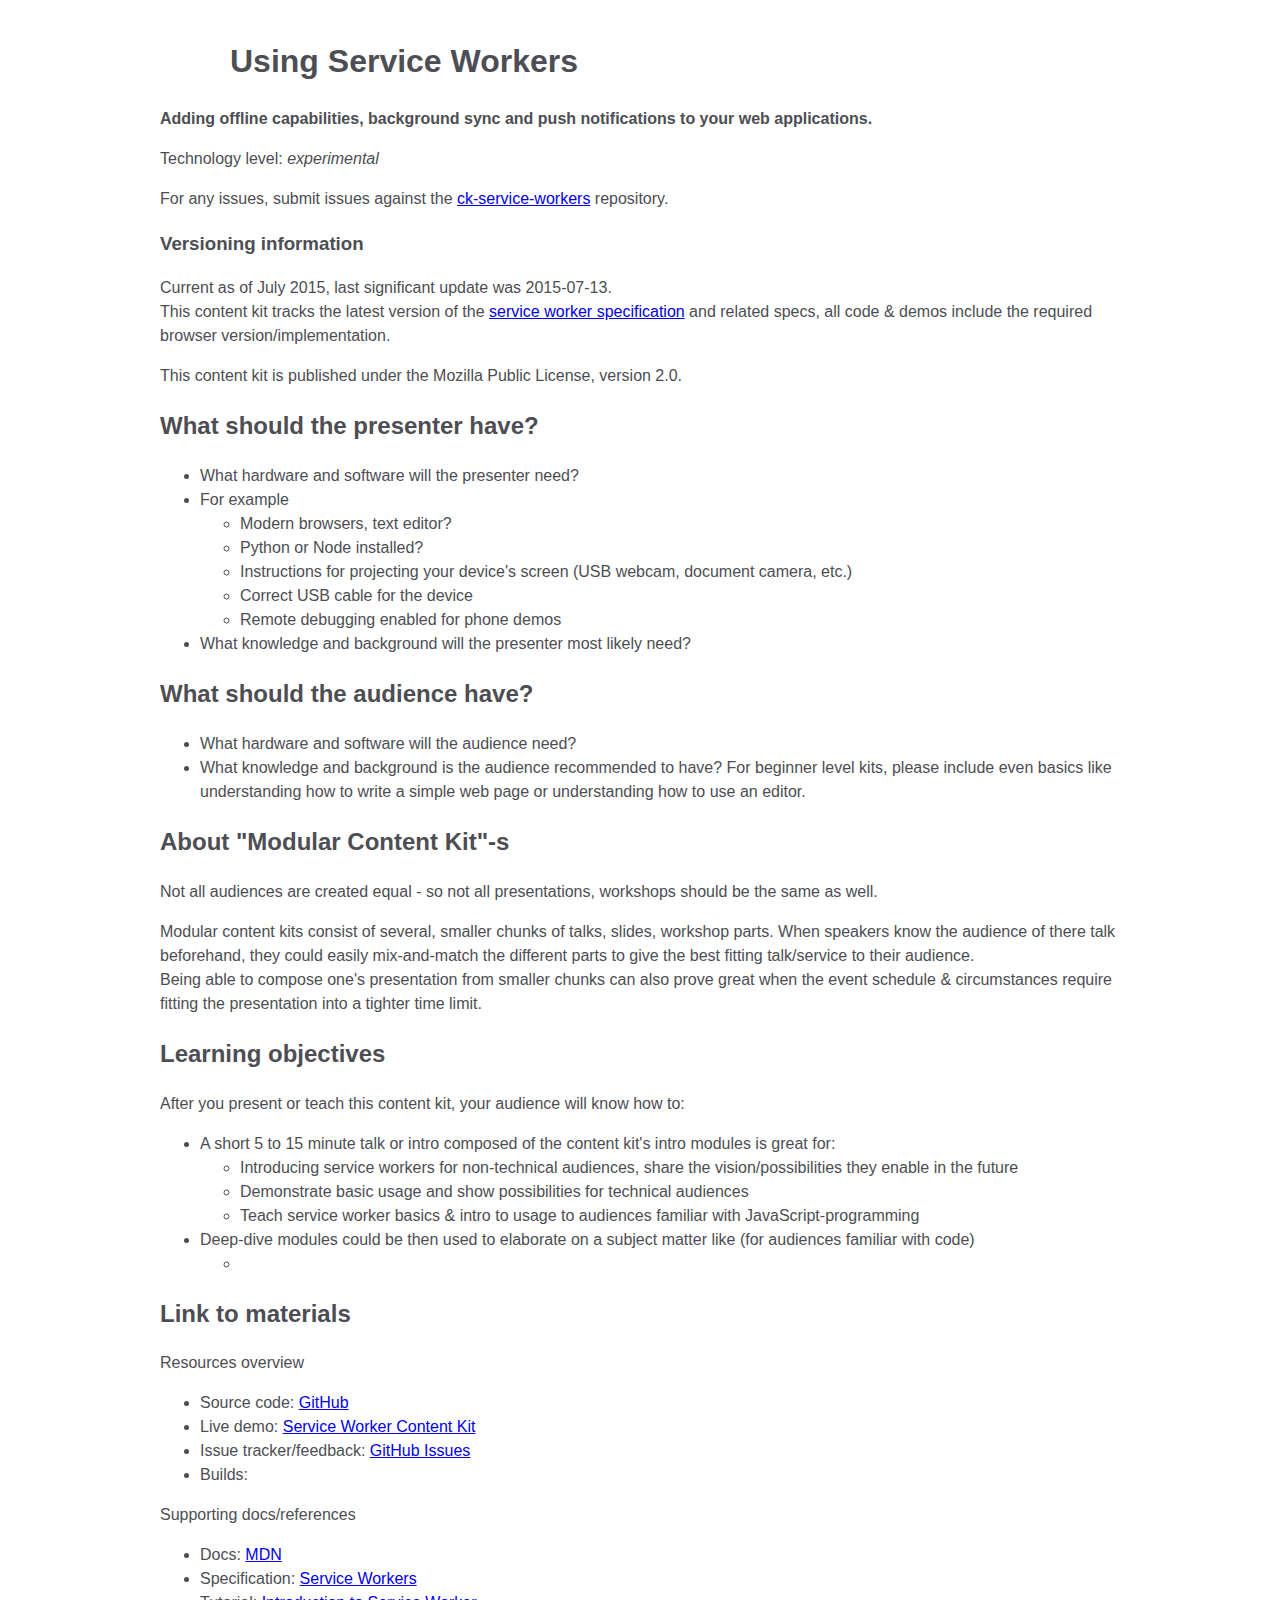
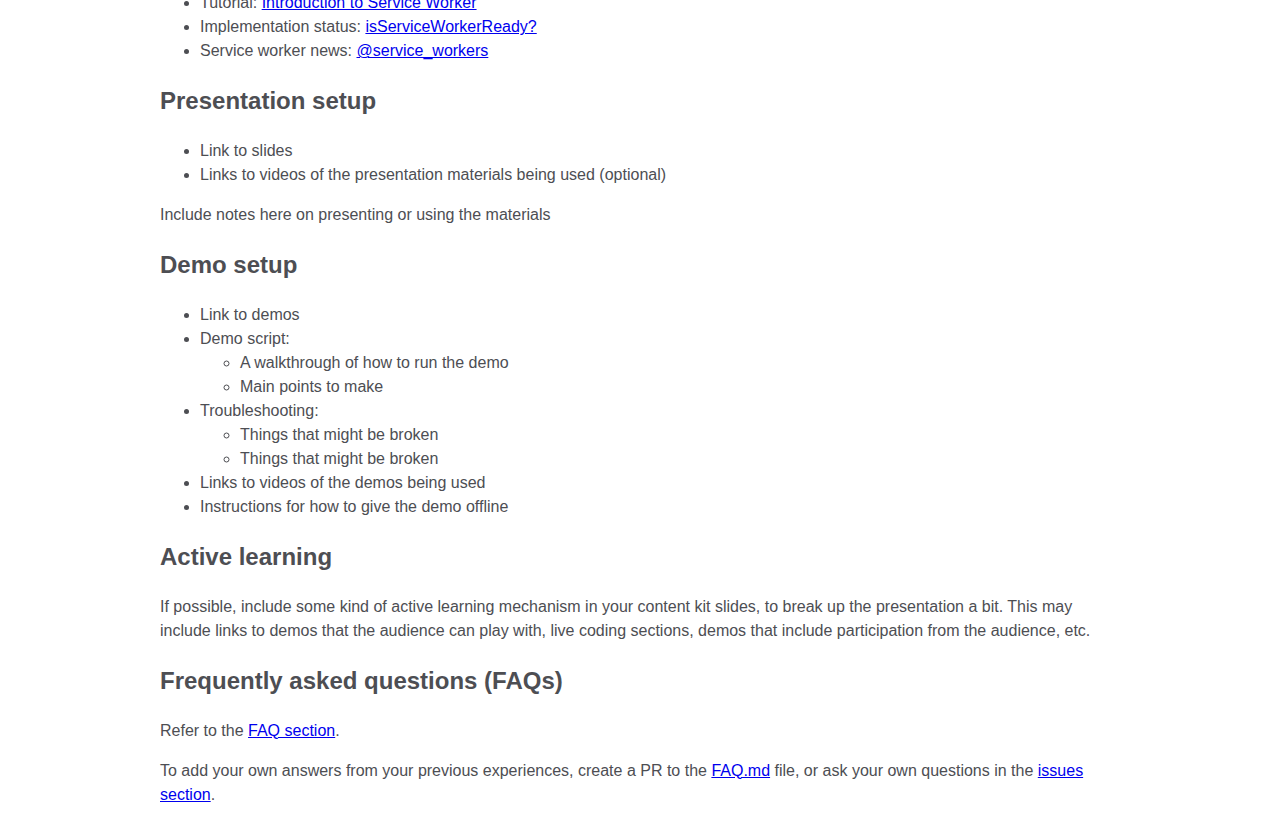
==== index.html @ 8a866623 "initial skeleton" ====
<!DOCTYPE html>

<html>
<head>
  <meta http-equiv="Content-Type" content="text/html; charset=utf-8"/>
  <title>Using Service Workers</title>
  <link href="css/main.css" rel="stylesheet" type="text/css">
</head>

<body>
<h1>Using Service Workers</h1>

<p><strong>Adding offline capabilities, background sync and push notifications to your web applications.</strong></p>

<p>
Technology level: <em>experimental</em>
</p>

<p>
For any issues, submit issues against the <a href="https://github.com/flaki/ck-service-workers">ck-service-workers</a> repository.
</p>

<h3>Versioning information</h3>

<p>Current as of July 2015, last significant update was 2015-07-13. <br>
  This content kit tracks the latest version of the <a href="https://github.com/slightlyoff/ServiceWorker/">service worker specification</a>
  and related specs, all code &amp; demos include the required browser version/implementation.</p>

<p>This content kit is published under the Mozilla Public License, version 2.0.</p>

<h2>What should the presenter have?</h2>

<ul>
    <li>What hardware and software will the presenter need?</li>
    <li>For example
      <ul>
        <li>Modern browsers, text editor?</li>
        <li>Python or Node installed?</li>
        <li>Instructions for projecting your device's screen (USB webcam, document camera, etc.)</li>
        <li>Correct USB cable for the device</li>
        <li>Remote debugging enabled for phone demos</li>
      </ul>
    </li>
    <li>What knowledge and background will the presenter most likely need?</li>
</ul>


<h2>What should the audience have?</h2>

<ul>
    <li>What hardware and software will the audience need?</li>
    <li>What knowledge and background is the audience recommended to have? For beginner level kits, please include even basics like understanding how to write a simple web page or understanding how to use an editor.</li>
</ul>


<h2>About "Modular Content Kit"-s</h2>

<p>Not all audiences are created equal - so not all presentations, workshops should be the same as well.</p>

<p>Modular content kits consist of several, smaller chunks of talks, slides, workshop parts.
  When speakers know the audience of there talk beforehand, they could easily mix-and-match the different parts to give the best fitting talk/service to their audience.<br>
  Being able to compose one's presentation from smaller chunks can also prove great when the event schedule &amp; circumstances require fitting the presentation into a tighter time limit.
</p>


<h2>Learning objectives</h2>

<p>After you present or teach this content kit, your audience will know how to:</p>

<ul>
  <li>A short 5 to 15 minute talk or intro composed of the content kit's intro modules is great for:
    <ul>
      <li>Introducing service workers for non-technical audiences, share the vision/possibilities they enable in the future</li>
      <li>Demonstrate basic usage and show possibilities for technical audiences</li>
      <li>Teach service worker basics &amp; intro to usage to audiences familiar with JavaScript-programming</li>
    </ul>
  </li>
  <li>Deep-dive modules could be then used to elaborate on a subject matter like (for audiences familiar with code)
    <ul>
      <li></li>
    </ul>
  </li>
</ul>

<h2>Link to materials</h2>

<p>Resources overview</p>

    <ul>
        <li>Source code: <a href="https://github.com/flaki/ck-service-workers/">GitHub</a></li>
        <li>Live demo: <a href="http://flaki.github.com/ck-service-workers/index.html">Service Worker Content Kit</a></li>
        <li>Issue tracker/feedback: <a href="https://github.com/flaki/ck-service-workers/issues">GitHub Issues</a></li>
        <li>Builds:</li>
    </ul>

<p>Supporting docs/references</p>

    <ul>
        <li>Docs: <a href="https://developer.mozilla.org/en-US/docs/Web/API/Service_Worker_API">MDN</a></li>
        <li>Specification: <a href="#https://slightlyoff.github.io/ServiceWorker/spec/service_worker/index.html">Service Workers</a></li>
        <li>Tutorial: <a href="http://www.html5rocks.com/en/tutorials/service-worker/introduction/">Introduction to Service Worker</a></li>
        <li>Implementation status: <a href="https://jakearchibald.github.io/isserviceworkerready/">isServiceWorkerReady?</a></li>
        <li>Service worker news: <a href="https://twitter.com/service_workers">@service_workers</a></li>
    </ul>


<h2>Presentation setup</h2>

<ul>
  <li>Link to slides</li>
  <li>Links to videos of the presentation materials being used (optional)</li>
</ul>

<p>Include notes here on presenting or using the materials</p>

<h2>Demo setup</h2>

<ul>
  <li>Link to demos</li>
  <li>Demo script:
    <ul>
      <li>A walkthrough of how to run the demo</li>
      <li>Main points to make</li>
    </ul>
  </li>
  <li>Troubleshooting:
    <ul>
      <li>Things that might be broken</li>
      <li>Things that might be broken</li>
    </ul>
  </li>
  <li>Links to videos of the demos being used</li>
  <li>Instructions for how to give the demo offline</li>
</ul>

<h2>Active learning</h2>

<p>If possible, include some kind of active learning mechanism in your content kit slides, to break up the presentation a bit. This may include links to demos that the audience can play with, live coding sections, demos that include participation from the audience, etc.</p>

<h2>Frequently asked questions (FAQs)</h2>

<p>
Refer to the <a href="faq.html">FAQ section</a>.
</p>

<p>
To add your own answers from your previous experiences, create a PR to the
<a href="https://github.com/flaki/ck-service-workers/blob/gh-pages/FAQ.md">FAQ.md</a> file,
or ask your own questions in the <a href="https://github.com/flaki/ck-service-workers">issues section</a>.
</p>
---- css/main.css ----
body {
    margin: auto;
    font-family: "Open Sans",sans-serif;
    line-height: 1.5;
    color: #4D4E53;
    padding: 1em;
    max-width: 60em;
}

h1 {
    background-image: url("../img/mdn_logo.png");
    background-repeat: no-repeat;
    background-position: left center;
    background-size: 50px 50px;
    padding: 0 0 0 70px;
}
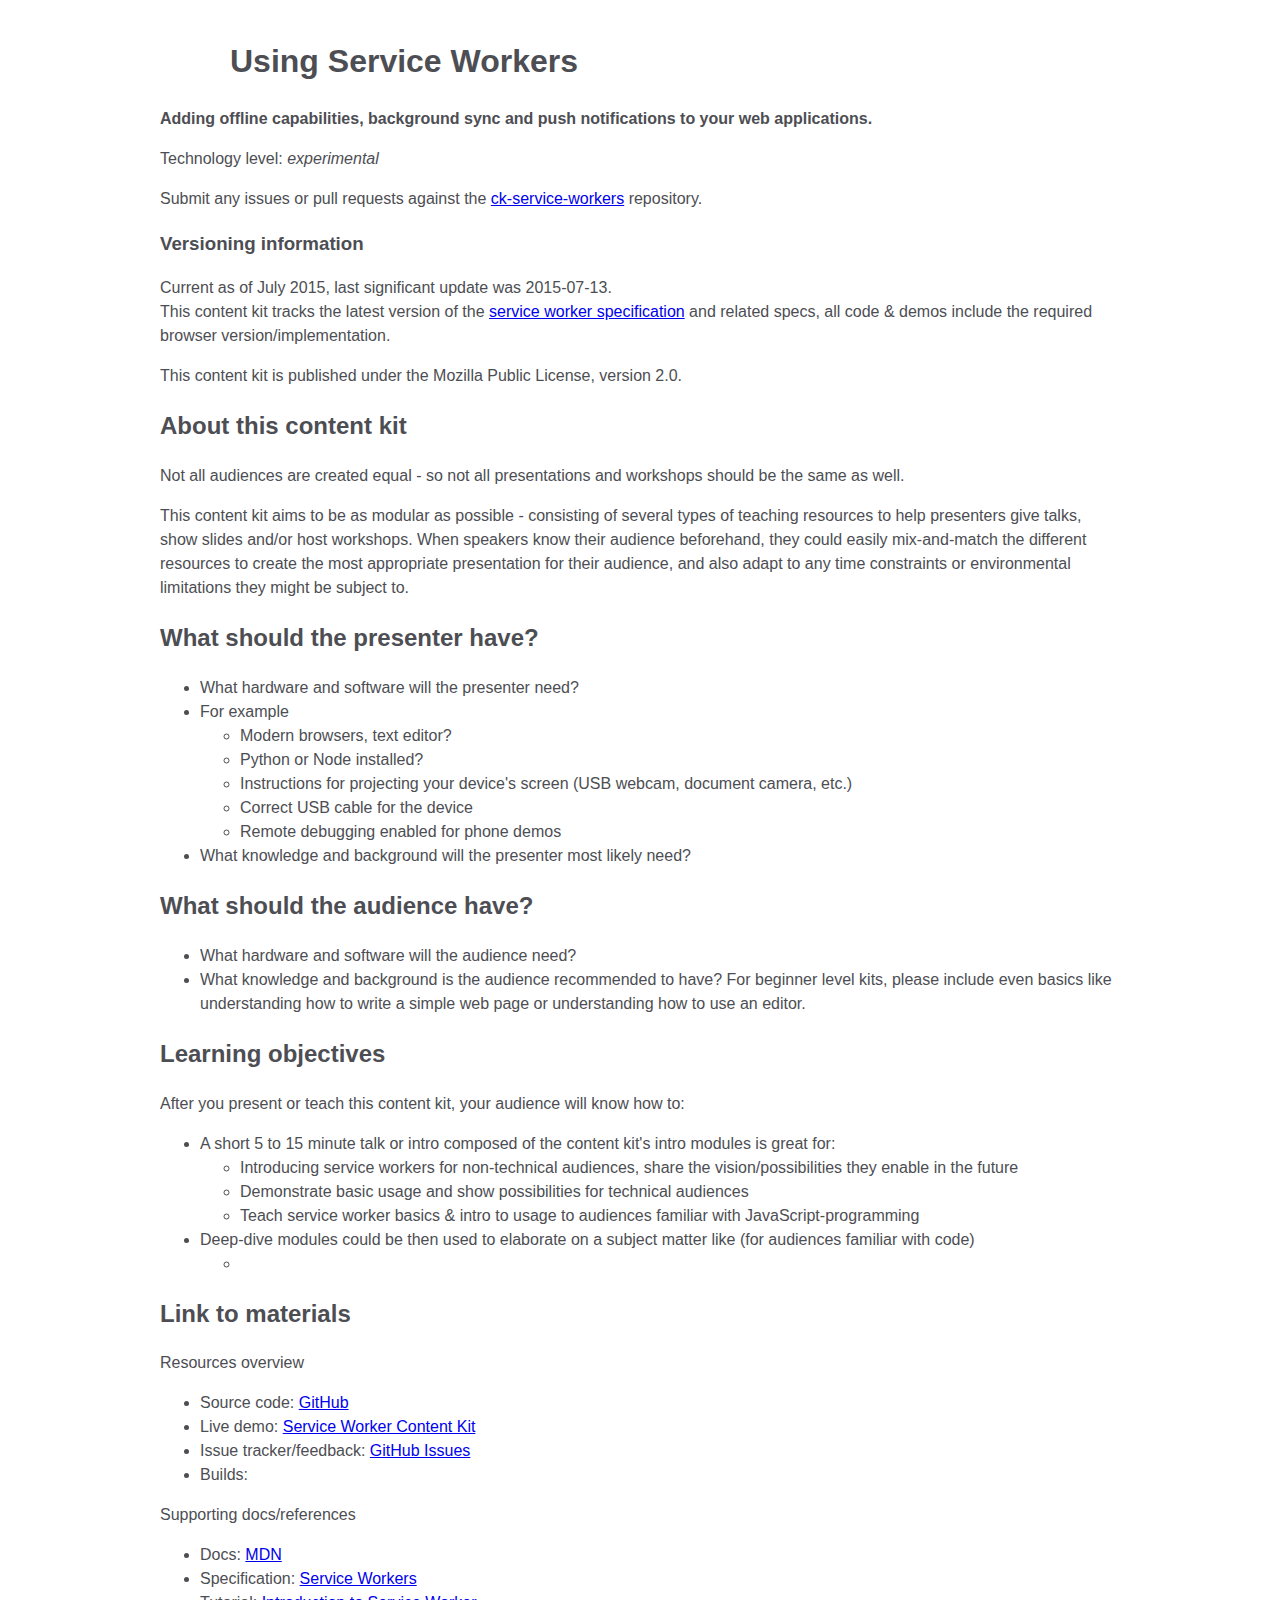
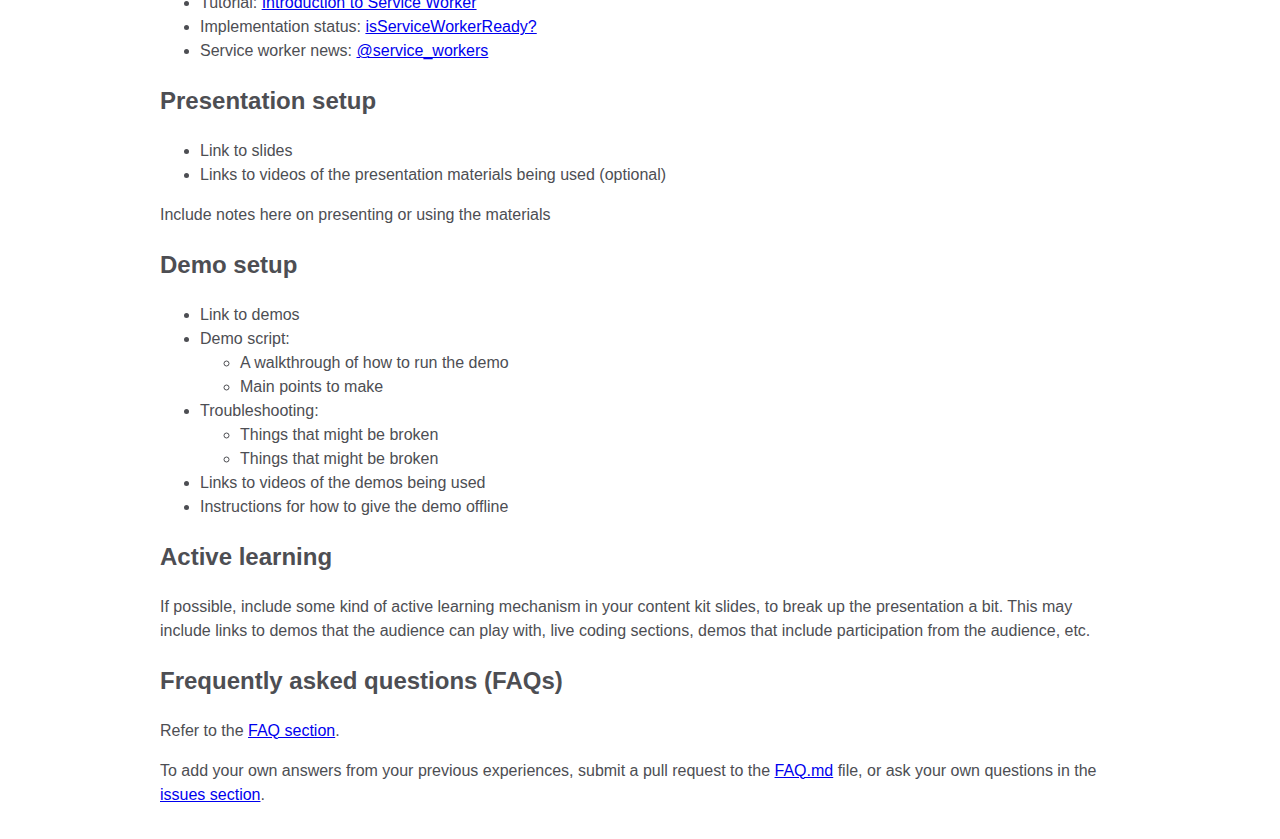
==== commit daf3c5c3: "Rearrange sections & clarify index copy" ====
--- a/index.html
+++ b/index.html
@@ -17,7 +17,7 @@
 </p>
 
 <p>
-For any issues, submit issues against the <a href="https://github.com/flaki/ck-service-workers">ck-service-workers</a> repository.
+Submit any issues or pull requests against the <a href="https://github.com/flaki/ck-service-workers">ck-service-workers</a> repository.
 </p>
 
 <h3>Versioning information</h3>
@@ -27,6 +27,14 @@
   and related specs, all code &amp; demos include the required browser version/implementation.</p>
 
 <p>This content kit is published under the Mozilla Public License, version 2.0.</p>
+
+
+<h2>About this content kit</h2>
+
+<p>Not all audiences are created equal - so not all presentations and workshops should be the same as well.</p>
+
+<p>This content kit aims to be as modular as possible - consisting of several types of teaching resources to help presenters give talks, show slides and/or host workshops. When speakers know their audience beforehand, they could easily mix-and-match the different resources to create the most appropriate presentation for their audience, and also adapt to any time constraints or environmental limitations they might be subject to.</p>
+
 
 <h2>What should the presenter have?</h2>
 
@@ -51,17 +59,6 @@
     <li>What hardware and software will the audience need?</li>
     <li>What knowledge and background is the audience recommended to have? For beginner level kits, please include even basics like understanding how to write a simple web page or understanding how to use an editor.</li>
 </ul>
-
-
-<h2>About "Modular Content Kit"-s</h2>
-
-<p>Not all audiences are created equal - so not all presentations, workshops should be the same as well.</p>
-
-<p>Modular content kits consist of several, smaller chunks of talks, slides, workshop parts.
-  When speakers know the audience of there talk beforehand, they could easily mix-and-match the different parts to give the best fitting talk/service to their audience.<br>
-  Being able to compose one's presentation from smaller chunks can also prove great when the event schedule &amp; circumstances require fitting the presentation into a tighter time limit.
-</p>
-
 
 <h2>Learning objectives</h2>
 
@@ -144,7 +141,7 @@
 </p>
 
 <p>
-To add your own answers from your previous experiences, create a PR to the
+To add your own answers from your previous experiences, submit a pull request to the 
 <a href="https://github.com/flaki/ck-service-workers/blob/gh-pages/FAQ.md">FAQ.md</a> file,
 or ask your own questions in the <a href="https://github.com/flaki/ck-service-workers">issues section</a>.
 </p>
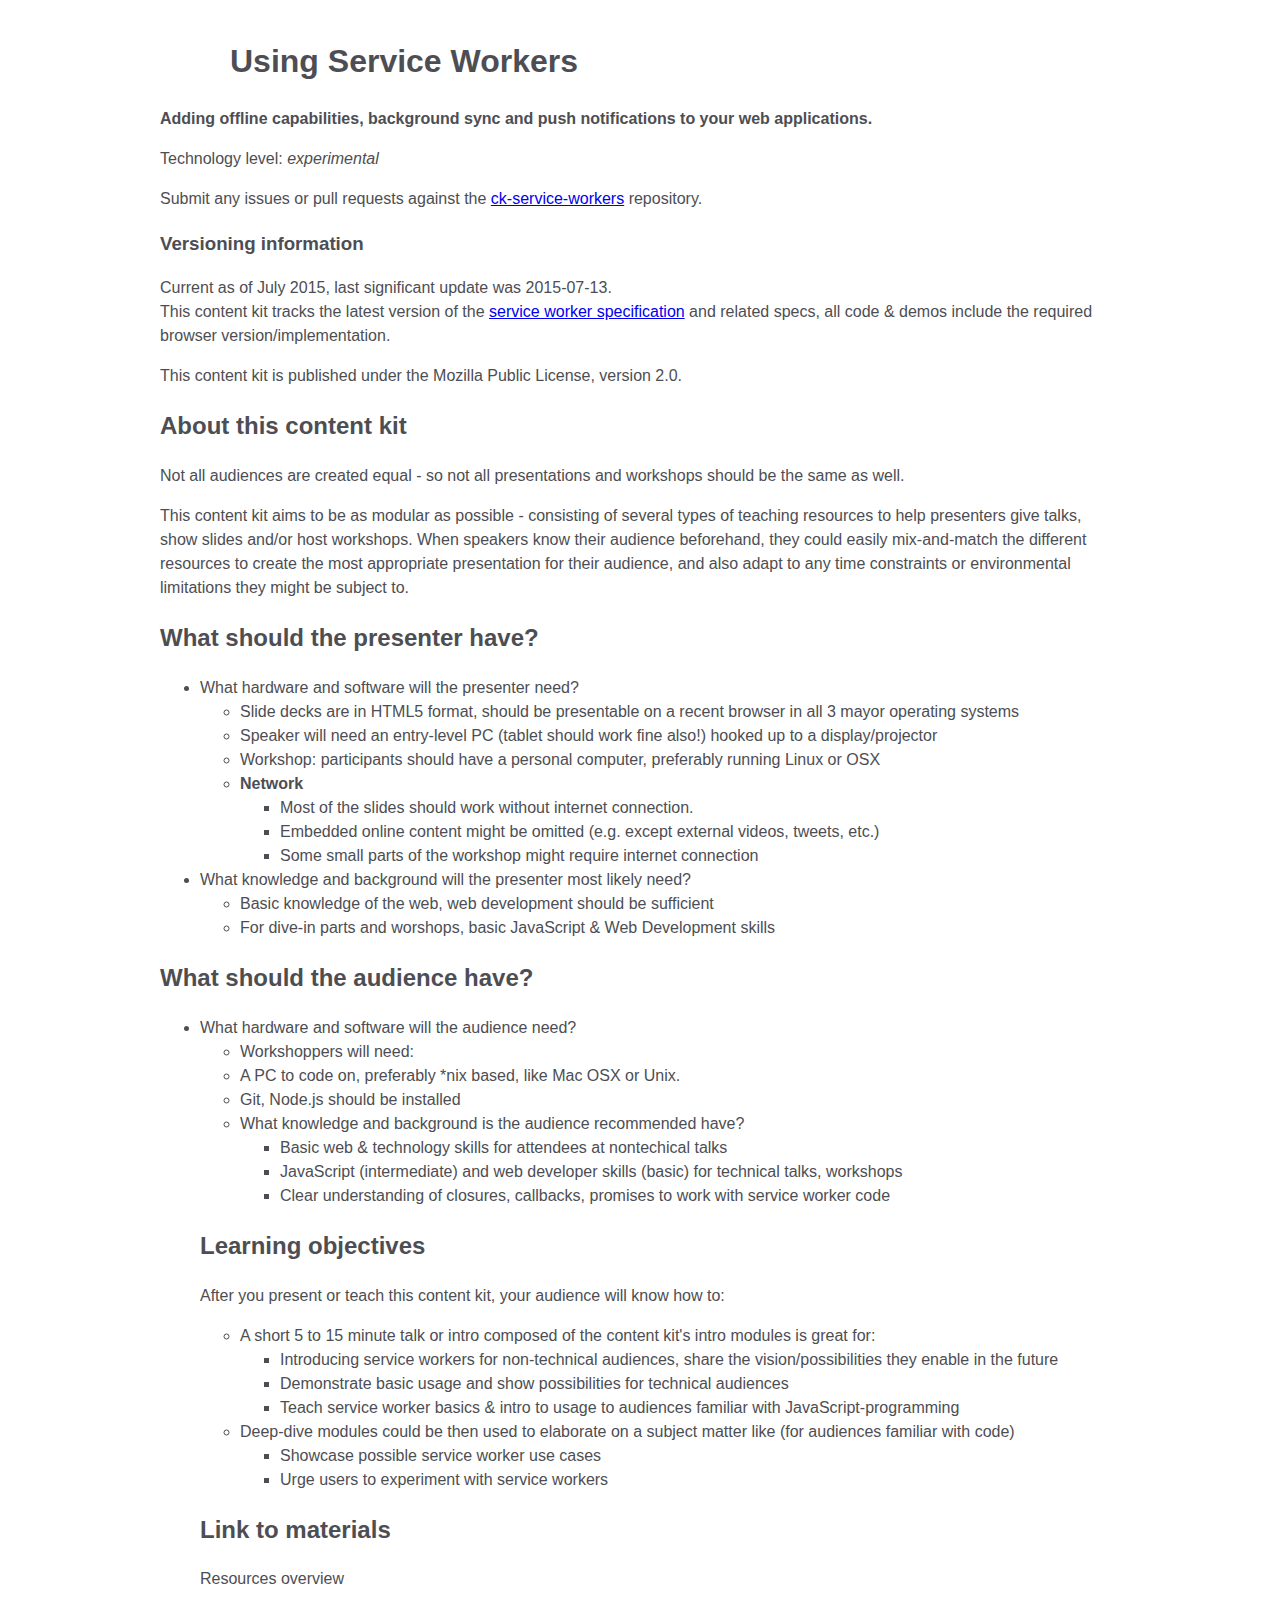
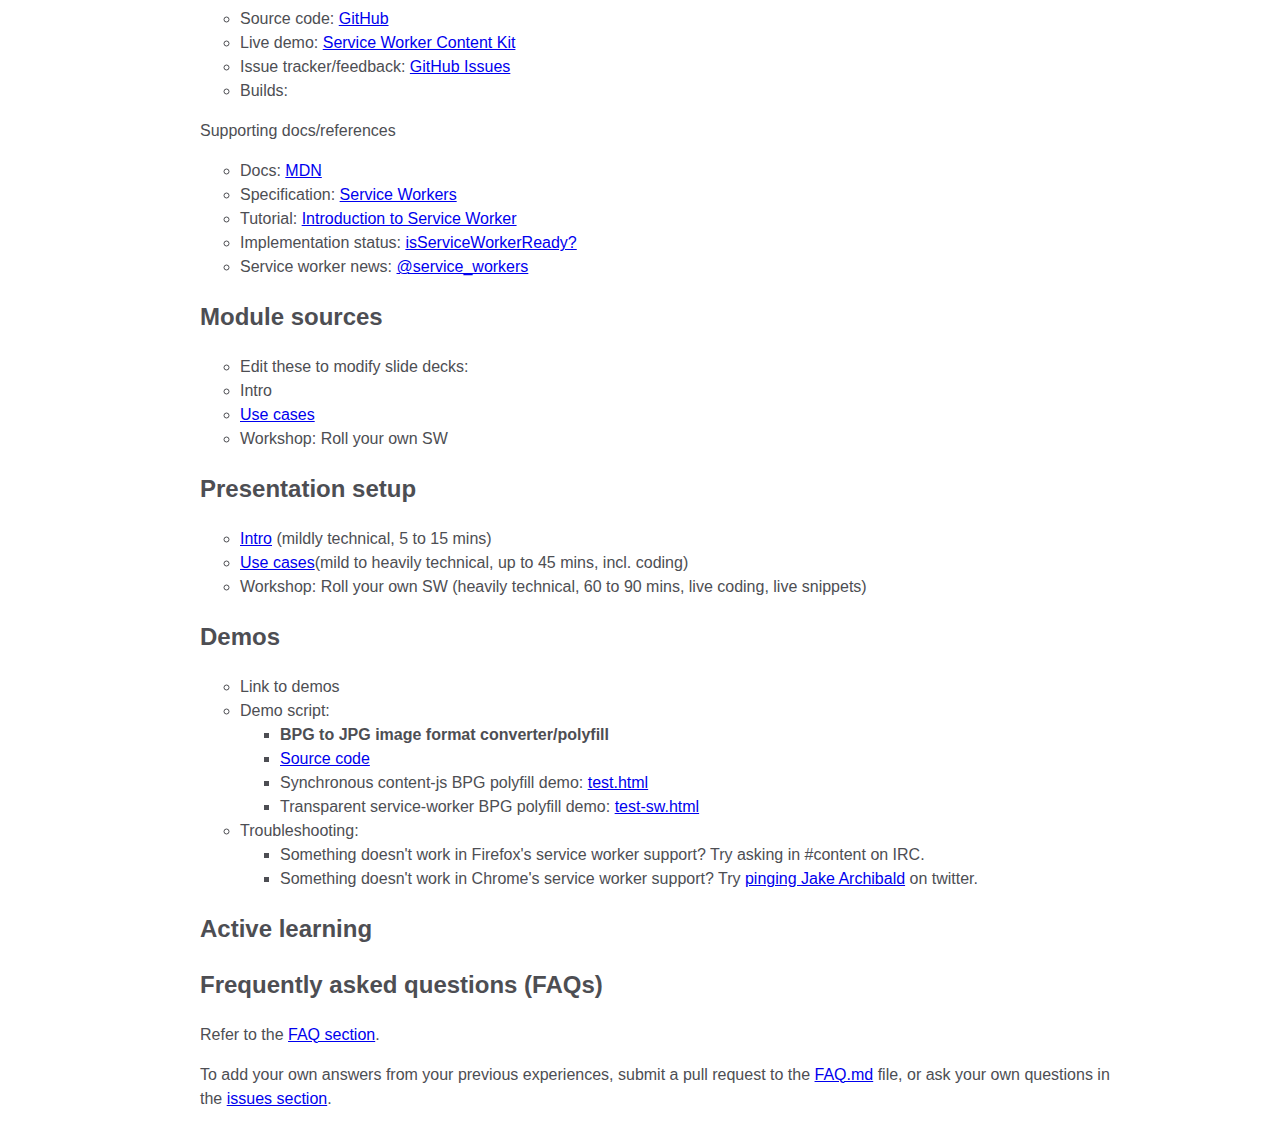
==== commit 9b462fdc: "Fixed index.html" ====
--- a/index.html
+++ b/index.html
@@ -40,24 +40,39 @@
 
 <ul>
     <li>What hardware and software will the presenter need?</li>
-    <li>For example
       <ul>
-        <li>Modern browsers, text editor?</li>
-        <li>Python or Node installed?</li>
-        <li>Instructions for projecting your device's screen (USB webcam, document camera, etc.)</li>
-        <li>Correct USB cable for the device</li>
-        <li>Remote debugging enabled for phone demos</li>
+        <li>Slide decks are in HTML5 format, should be presentable on a recent browser in all 3 mayor operating systems</li>
+        <li>Speaker will need an entry-level PC (tablet should work fine also!) hooked up to a display/projector</li>
+        <li>Workshop: participants should have a personal computer, preferably running Linux or OSX</li>
+        <li><strong>Network</strong><ul>
+          <li>Most of the slides should work without internet connection.</li>
+          <li>Embedded online content might be omitted (e.g. except external videos, tweets, etc.)</li>
+          <li>Some small parts of the workshop might require internet connection</li>
+        </ul></li>
+      </ul>
+    <li>What knowledge and background will the presenter most likely need?</li>
+      <ul>
+        <li>Basic knowledge of the web, web development should be sufficient</li>
+        <li>For dive-in parts and worshops, basic JavaScript &amp; Web Development skills</li>
       </ul>
     </li>
-    <li>What knowledge and background will the presenter most likely need?</li>
 </ul>
 
 
 <h2>What should the audience have?</h2>
 
 <ul>
-    <li>What hardware and software will the audience need?</li>
-    <li>What knowledge and background is the audience recommended to have? For beginner level kits, please include even basics like understanding how to write a simple web page or understanding how to use an editor.</li>
+    <li>What hardware and software will the audience need?<ul>
+      <li>Workshoppers will need:</li>
+      <li>A PC to code on, preferably *nix based, like Mac OSX or Unix.</li>
+      <li>Git, Node.js should be installed</li>
+    </li>
+    <li>What knowledge and background is the audience recommended have?<ul>
+      <li>Basic web &amp; technology skills for attendees at nontechical talks</li>
+      <li>JavaScript (intermediate) and web developer skills (basic) for technical talks, workshops</li>
+      <li>Clear understanding of closures, callbacks, promises to work with service worker code</li>
+    </li>
+  </ul>
 </ul>
 
 <h2>Learning objectives</h2>
@@ -74,7 +89,8 @@
   </li>
   <li>Deep-dive modules could be then used to elaborate on a subject matter like (for audiences familiar with code)
     <ul>
-      <li></li>
+      <li>Showcase possible service worker use cases</li>
+      <li>Urge users to experiment with service workers</li>
     </ul>
   </li>
 </ul>
@@ -94,45 +110,52 @@
 
     <ul>
         <li>Docs: <a href="https://developer.mozilla.org/en-US/docs/Web/API/Service_Worker_API">MDN</a></li>
-        <li>Specification: <a href="#https://slightlyoff.github.io/ServiceWorker/spec/service_worker/index.html">Service Workers</a></li>
+        <li>Specification: <a href="https://slightlyoff.github.io/ServiceWorker/spec/service_worker/index.html">Service Workers</a></li>
         <li>Tutorial: <a href="http://www.html5rocks.com/en/tutorials/service-worker/introduction/">Introduction to Service Worker</a></li>
         <li>Implementation status: <a href="https://jakearchibald.github.io/isserviceworkerready/">isServiceWorkerReady?</a></li>
         <li>Service worker news: <a href="https://twitter.com/service_workers">@service_workers</a></li>
     </ul>
 
+<h2>Module sources</h2>
+
+    <ul>
+      <li>Edit these to modify slide decks:</li>
+      <li><a>Intro</a></li>
+      <li><a href="https://github.com/flaki/ck-service-workers/blob/gh-pages/source/SW_USE_CASES.md">Use cases</a></li>
+      <li><a>Workshop: Roll your own SW</a></li>
+    </ul>
 
 <h2>Presentation setup</h2>
 
 <ul>
-  <li>Link to slides</li>
-  <li>Links to videos of the presentation materials being used (optional)</li>
+  <li><a href="slides/intro/">Intro</a> (mildly technical, 5 to 15 mins)</li>
+  <li><a href="slides/usecases">Use cases</a>(mild to heavily technical, up to 45 mins, incl. coding)</li>
+  <li><a>Workshop: Roll your own SW</a> (heavily technical, 60 to 90 mins, live coding, live snippets)</li>
 </ul>
 
-<p>Include notes here on presenting or using the materials</p>
-
-<h2>Demo setup</h2>
+<h2>Demos</h2>
 
 <ul>
   <li>Link to demos</li>
   <li>Demo script:
     <ul>
-      <li>A walkthrough of how to run the demo</li>
-      <li>Main points to make</li>
+      <li><strong>BPG to JPG image format converter/polyfill</strong></li>
+      <li><a href="https://github.com/flaki/bpg2jpg/">Source code</a></li>
+      <li>Synchronous content-js BPG polyfill demo: <a href="https://flaki.github.io/bpg2jpg/test.html">test.html</a></li>
+      <li>Transparent service-worker BPG polyfill demo: <a href="https://flaki.github.io/bpg2jpg/test-sw.html">test-sw.html</a></li>
     </ul>
   </li>
   <li>Troubleshooting:
     <ul>
-      <li>Things that might be broken</li>
-      <li>Things that might be broken</li>
+      <li>Something doesn't work in Firefox's service worker support? Try asking in #content on IRC.</li>
+      <li>Something doesn't work in Chrome's service worker support? Try <a href="https://twitter.com/jaffathecake">pinging Jake Archibald</a> on twitter.</li>
     </ul>
   </li>
-  <li>Links to videos of the demos being used</li>
-  <li>Instructions for how to give the demo offline</li>
 </ul>
 
 <h2>Active learning</h2>
 
-<p>If possible, include some kind of active learning mechanism in your content kit slides, to break up the presentation a bit. This may include links to demos that the audience can play with, live coding sections, demos that include participation from the audience, etc.</p>
+<p></p>
 
 <h2>Frequently asked questions (FAQs)</h2>
 
@@ -141,7 +164,7 @@
 </p>
 
 <p>
-To add your own answers from your previous experiences, submit a pull request to the 
+To add your own answers from your previous experiences, submit a pull request to the
 <a href="https://github.com/flaki/ck-service-workers/blob/gh-pages/FAQ.md">FAQ.md</a> file,
 or ask your own questions in the <a href="https://github.com/flaki/ck-service-workers">issues section</a>.
 </p>
